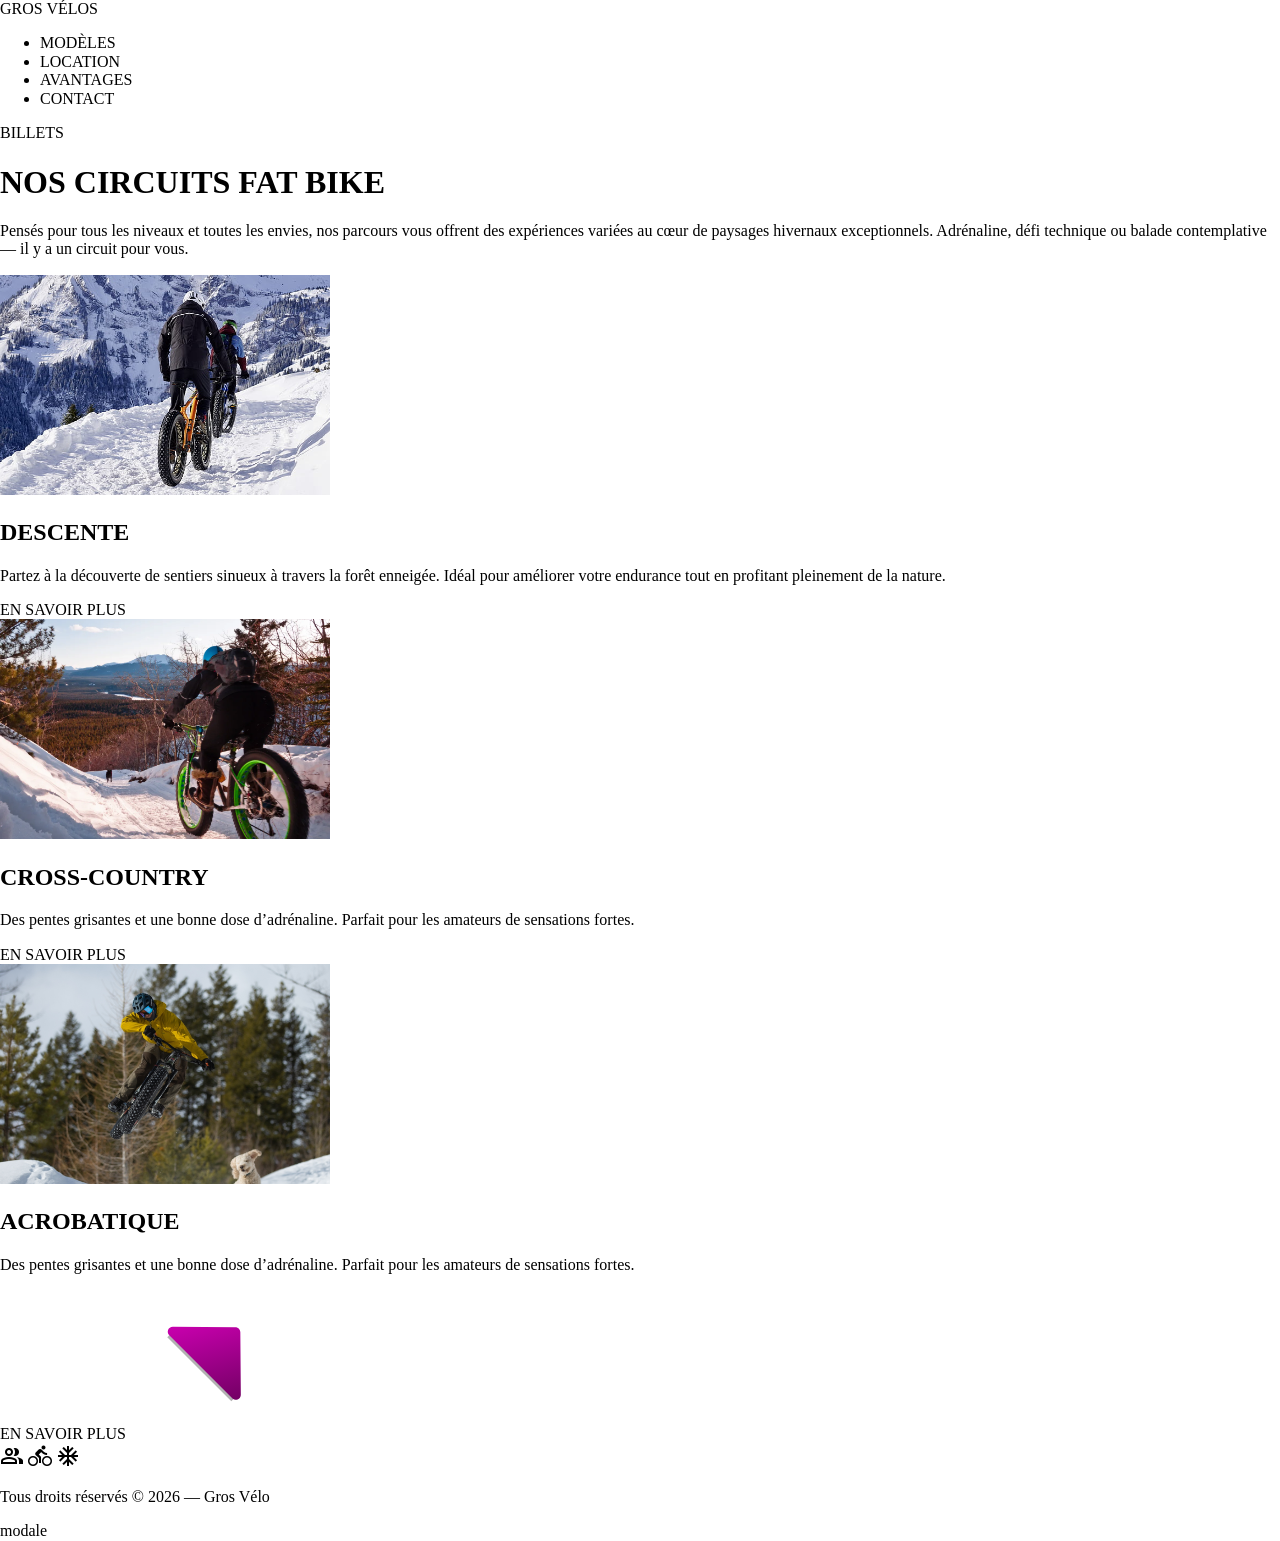
==== index.html @ 15f0f968 "htmlFinit" ====
<!DOCTYPE html>
<html lang="fr">
<head>
    <meta charset="UTF-8">
    <title>revision exam</title>
    <script src="js/scripts.js" defer></script>
    <link rel="stylesheet" href="css/normalize.css">
        <link rel="preconnect" href="https://fonts.googleapis.com">
        <link rel="preconnect" href="https://fonts.gstatic.com" crossorigin>
        <link href="https://fonts.googleapis.com/css2?family=Raleway:ital,wght@0,100..900;1,100..900&family=Roboto:ital,wght@0,100..900;1,100..900&display=swap" rel="stylesheet">

        <link rel="stylesheet" href="https://fonts.googleapis.com/css2?family=Material+Symbols+Outlined:opsz,wght,FILL,GRAD@20..48,100..700,0..1,-50..200&icon_names=group" />
        <link rel="stylesheet" href="https://fonts.googleapis.com/css2?family=Material+Symbols+Outlined:opsz,wght,FILL,GRAD@20..48,100..700,0..1,-50..200&icon_names=ac_unit" />
        <link rel="stylesheet" href="https://fonts.googleapis.com/css2?family=Material+Symbols+Outlined:opsz,wght,FILL,GRAD@20..48,100..700,0..1,-50..200&icon_names=directions_bike" />
    <link rel="stylesheet" href="css/style.css">
</head>
<body>
    <header class="header">
        <div class="wrapper">
            <a href="" class="GrosVelos">GROS VÉLOS</a>
            <nav class="nav">
                <ul>
                    <li><a href="">MODÈLES</a></li>
                    <li><a href="">LOCATION</a></li>
                    <li><a href="">AVANTAGES</a></li>
                    <li><a href="">CONTACT</a></li>
                </ul>
            </nav>
            <a href="" class="BILLETS">
                BILLETS
            </a>
        </div>
    </header>
<section class="hero">
    <div class="wrapper"></div>
</section>

<section class="contenu">
    <div class="wrapper">
        <div class="circuits">
            <h1>NOS CIRCUITS FAT BIKE</h1>
            <p>Pensés pour tous les niveaux et toutes les envies, nos parcours vous offrent des expériences variées au cœur de paysages hivernaux exceptionnels.
             Adrénaline, défi technique ou balade contemplative — il y a un circuit pour vous.</p>
        </div>

        <article>
            <img src="images/descente.svg" alt="">
            <h2>DESCENTE</h2>
            <p>Partez à la découverte de sentiers sinueux à travers la forêt enneigée. Idéal pour améliorer votre endurance tout en profitant pleinement de la nature.</p>
            <a href="" class="btn">EN SAVOIR PLUS</a>
        </article>

        <article>
            <img src="images/cross-country.svg" alt="">
            <h2>CROSS-COUNTRY</h2>
            <p>Des pentes grisantes et une bonne dose d’adrénaline. Parfait pour les amateurs de sensations fortes.</p>
            <a href="" class="btn">EN SAVOIR PLUS</a>
        </article>

        <article class="corner">
            <img src="images/acrobatique.svg" alt="">
            <h2>ACROBATIQUE</h2>
            <p>Des pentes grisantes et une bonne dose d’adrénaline. Parfait pour les amateurs de sensations fortes.</p>
            <a href="" class="btn">EN SAVOIR PLUS</a>
            <img src="images/Group 17.svg" alt="">
        </article>
        </div>
</section>

<footer>
    <div class="wrapper">
        <div class="icons">
                        <span class="material-symbols-outlined">
                group
                </span>
                        <span class="material-symbols-outlined">
                directions_bike
                </span>
                        <span class="material-symbols-outlined">
                ac_unit
                </span>
                </div>
            </div>
            <p>Tous droits réservés © 2026 — Gros Vélo</p>
</footer>
    <div class="modale">modale</div>
</body>
</html>
---- css/style.css ----
/* ==========================================================================
   generic {}
========================================================================== */
*, *::before, *::after {
  box-sizing: border-box;
}










  
   /* ==========================================================================
   base {}
========================================================================== */












  

   /* ==========================================================================
   mise en page {}
========================================================================== */

body{
    width: 1280px;
    margin: 0 auto;
}








  

   /* ==========================================================================
   element/typographie {}
========================================================================== */
a{
    text-decoration: none;
    color: #000000;
}









  

   /* ==========================================================================
   components {}
========================================================================== */
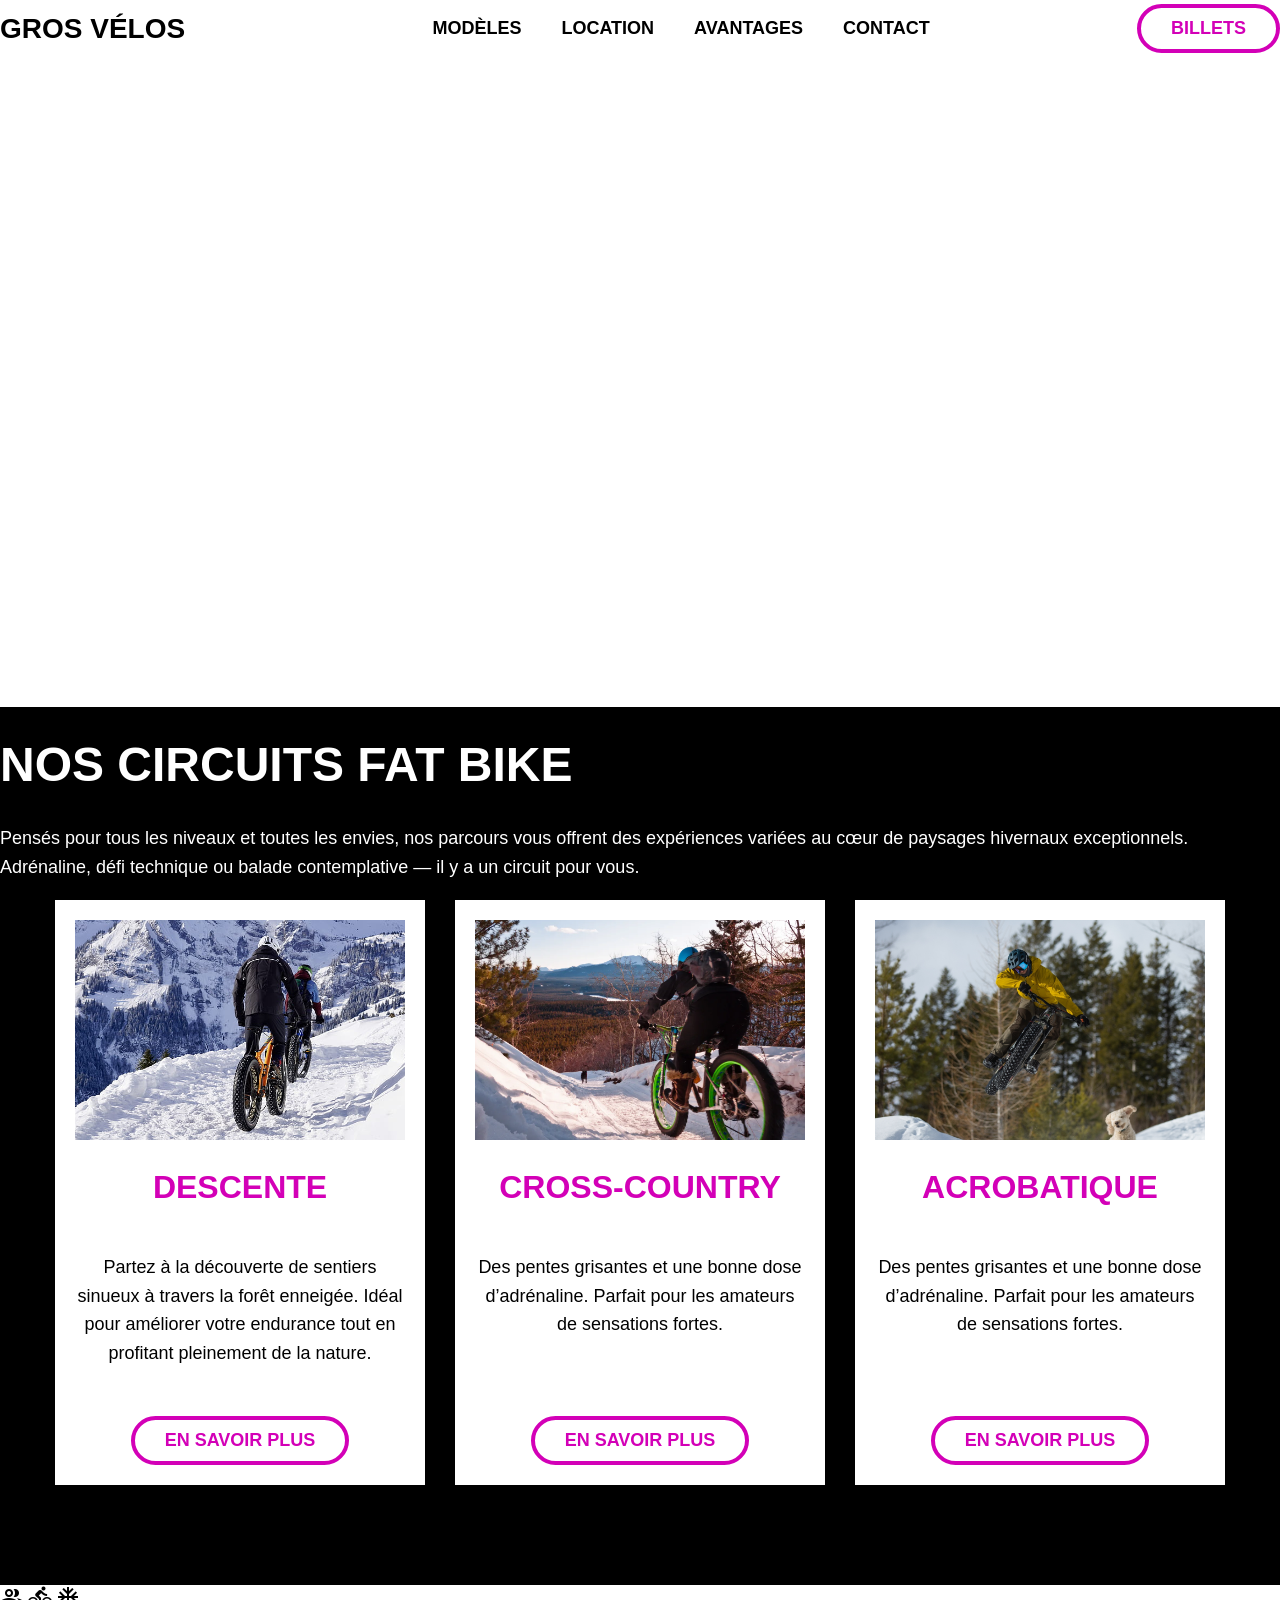
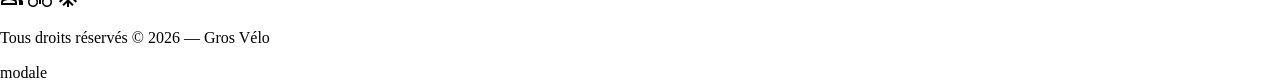
==== commit 076be70d: "contenufinit" ====
--- a/index.html
+++ b/index.html
@@ -42,7 +42,7 @@
             <p>Pensés pour tous les niveaux et toutes les envies, nos parcours vous offrent des expériences variées au cœur de paysages hivernaux exceptionnels.
              Adrénaline, défi technique ou balade contemplative — il y a un circuit pour vous.</p>
         </div>
-
+        <div class="articles">
         <article>
             <img src="images/descente.svg" alt="">
             <h2>DESCENTE</h2>
@@ -62,8 +62,10 @@
             <h2>ACROBATIQUE</h2>
             <p>Des pentes grisantes et une bonne dose d’adrénaline. Parfait pour les amateurs de sensations fortes.</p>
             <a href="" class="btn">EN SAVOIR PLUS</a>
-            <img src="images/Group 17.svg" alt="">
-        </article>
+        
+        </article>    
+        <img src="images/Group 17.svg" alt="">
+        </div>
         </div>
 </section>
 
--- a/css/style.css
+++ b/css/style.css
@@ -1,6 +1,4 @@
-/* ==========================================================================
-   generic {}
-========================================================================== */
+
 *, *::before, *::after {
   box-sizing: border-box;
 }
@@ -15,10 +13,13 @@
 
 
   
-   /* ==========================================================================
-   base {}
-========================================================================== */
-
+  
+.hero{
+    height: 650px;
+    background-image: url("../images/hero.svg") ;
+    background-size: cover;
+    background-position: bottom;
+}
 
 
 
@@ -32,13 +33,17 @@
 
   
 
-   /* ==========================================================================
-   mise en page {}
-========================================================================== */
+  
 
 body{
     width: 1280px;
     margin: 0 auto;
+}
+.header .wrapper{
+    display: flex;
+    flex-direction: row;
+    align-items: center;
+    justify-content: space-between;
 }
 
 
@@ -50,24 +55,102 @@
 
   
 
-   /* ==========================================================================
-   element/typographie {}
-========================================================================== */
+   
 a{
     text-decoration: none;
     color: #000000;
 }
+.header .wrapper .GrosVelos{
+    font: 900 1.75rem "Raleway", sans-serif;
+    font-optical-sizing: auto;
+}
+.header .wrapper  nav{
+    font: 700 1.125rem "Raleway", sans-serif;
+    font-optical-sizing: auto;
+    
+}
+nav ul{
+    display: flex;
+    flex-direction: row;
+    list-style-type: none;
+    gap: 40px;
+}
+nav li a:hover{
+    color: #D300B7;
+    
+}
+.BILLETS{
 
+    font: 700 1.125rem "Raleway", sans-serif;
+    font-optical-sizing: auto;
+    color: #D300B7;
+    border: 4px solid #D300B7;
+    border-radius: 56px;
+    padding: 10px 30px 10px 30px;
+}
 
+.contenu{
+    background-color: #000000;
 
+}
+.contenu .wrapper{
+    display: flex;
+    flex-direction: column;
+    justify-content: center;
+    align-items: center;
+}
+.contenu .wrapper .circuits h1{
+    font: 700 3rem "Raleway", sans-serif;
+    line-height: 110%;
+    color: #ffffff;
+}
+.contenu .wrapper .circuits p{
+    font: 400 1.125rem 'Roboto', sans-serif;
+    line-height: 160%;
+    color: #ffffff;
+}
+.contenu .wrapper .circuits{
 
-
-
+}
+.articles{
+    width: 1170px;
+    display: flex;
+    flex-direction: row;
+    gap: 30px;
+    margin-bottom: 100px;
+}
+article{
+    display: flex;
+    flex-direction: column;
+    background-color: #ffffff;
+    align-items: center;
+    gap: 30px;
+    padding: 20px;
+}
+.articles p {
+    font: 400 1.125rem 'Roboto', sans-serif;
+    line-height: 160%;
+    text-align: center;
+}
+.articles h2{
+    font: 700 2rem "Raleway", sans-serif;
+    line-height: 110%;
+    color: #D300B7;
+    margin: 0;
+}
+article img{
+    width: 330px;
+    height: 220px;
+}
+.articles article .btn{
+    font: 700 1.125rem "Raleway", sans-serif;
+    color: #D300B7;
+    border: 4px solid #D300B7;
+    border-radius: 56px;
+    margin-top: auto;
+    padding: 10px 30px 10px 30px;
+}
 
 
 
   
-
-   /* ==========================================================================
-   components {}
-========================================================================== */
